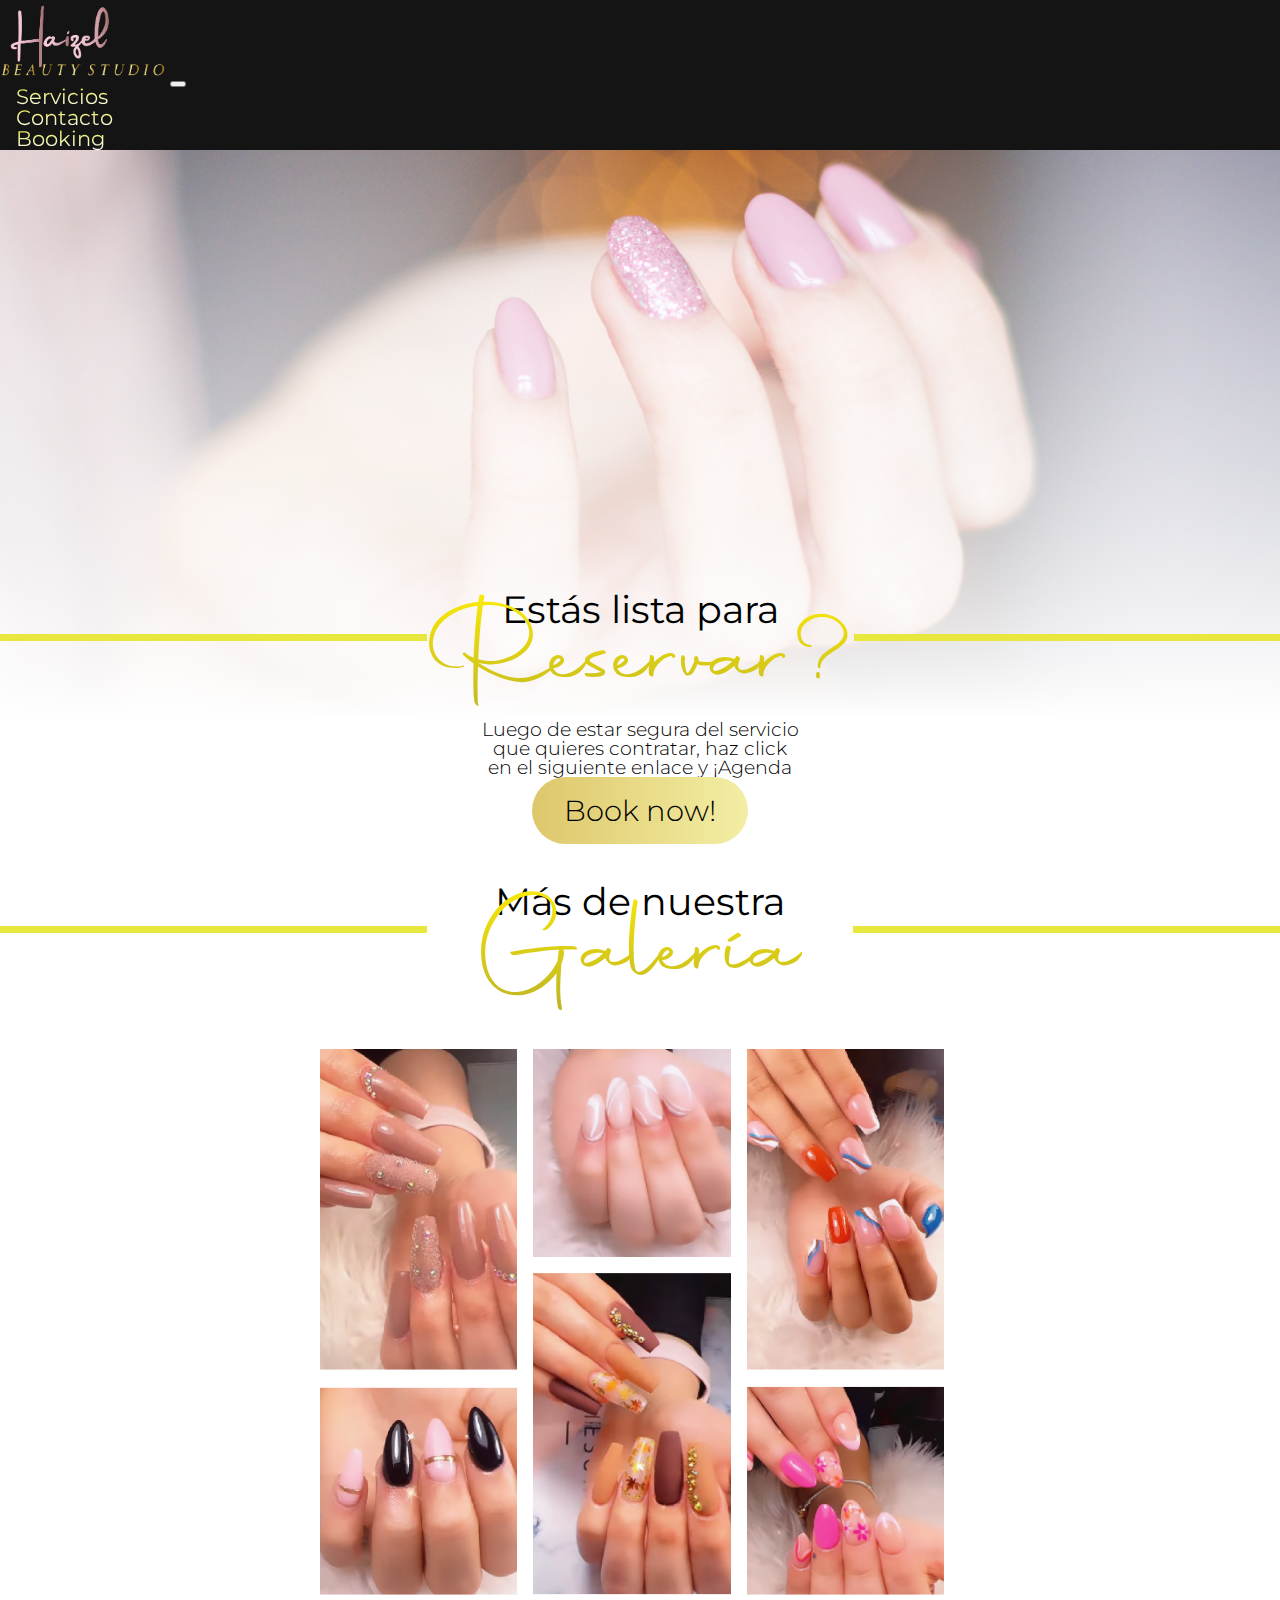
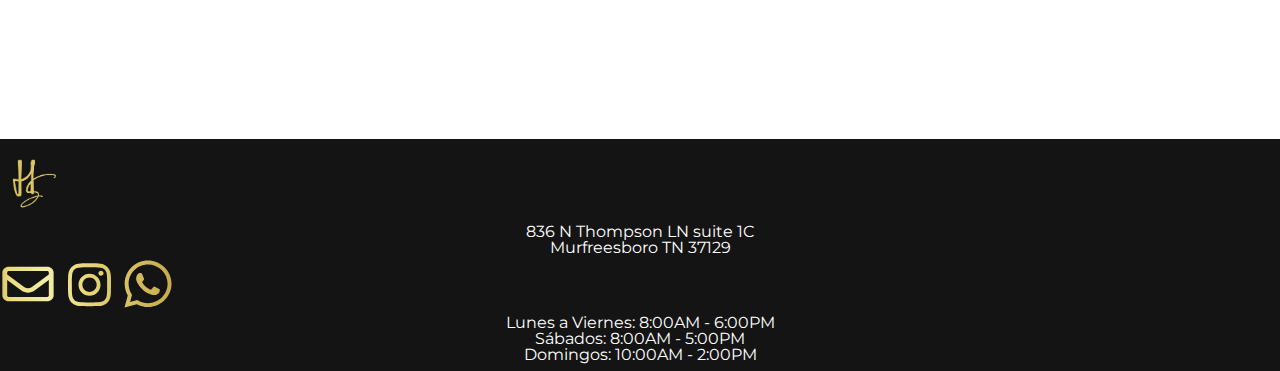
==== booking.html @ df6c093b "added booking page" ====
<!DOCTYPE html>
<html lang="en">

<head>
  <meta charset="UTF-8">
  <meta http-equiv="X-UA-Compatible" content="IE=edge">
  <meta name="viewport" content="width=device-width, initial-scale=1.0">
  <link rel="stylesheet" href="/styles/reset.css">

  <link href="https://cdn.jsdelivr.net/npm/bootstrap@5.3.0-alpha1/dist/css/bootstrap.min.css" rel="stylesheet" integrity="sha384-GLhlTQ8iRABdZLl6O3oVMWSktQOp6b7In1Zl3/Jr59b6EGGoI1aFkw7cmDA6j6gD" crossorigin="anonymous">
  <script src="https://cdn.jsdelivr.net/npm/bootstrap@5.3.0-alpha1/dist/js/bootstrap.bundle.min.js" integrity="sha384-w76AqPfDkMBDXo30jS1Sgez6pr3x5MlQ1ZAGC+nuZB+EYdgRZgiwxhTBTkF7CXvN" crossorigin="anonymous"></script>
  <link rel="preconnect" href="https://fonts.googleapis.com">
  <link rel="preconnect" href="https://fonts.gstatic.com" crossorigin>
  <link href="https://fonts.googleapis.com/css2?family=Montserrat:wght@100;200;300;400;800&display=swap" rel="stylesheet">
  <title>Haizel</title>
  <link rel="shortcut icon" href="favicon.ico" type="image/x-icon">
  <link rel="stylesheet" href="/styles/styles.css">
</head>

<body>
  <header class="position-relative header-services">
    <nav class="navbar navbar-expand-lg bg-body-tertiary">
      <div class="container">
        <a class="navbar-brand" href="/index.html">
          <img src="/assets/img/logosinicono.png" alt="">
        </a>
        <button class="navbar-toggler" type="button" data-bs-toggle="collapse" data-bs-target="#navbarNav" aria-controls="navbarNav" aria-expanded="false" aria-label="Toggle navigation">
          <span class="navbar-toggler-icon"></span>
        </button>
        <div class="collapse navbar-collapse" id="navbarNav">
          <ul class="navbar-nav ms-auto">

            <li class="nav-item">
              <a class="nav-link" href="/services.html">Servicios</a>
            </li>
            <li class="nav-item">
              <a class="nav-link" href="/contact.html">Contacto</a>
            </li>
            <li class="nav-item">
              <a class="nav-link" href="/booking.html">Booking</a>
            </li>
          </ul>
        </div>
      </div>
    </nav>

    <div class="position-relative divider-container">
      <div class="title-divider">
        <div></div>
        <p class="header-text-services">Estás lista para <br> <span>Reservar?</span></p>
        <div></div>
      </div>
    </div>
  </header>
  <section class="section-services position-relative">
    <div class="booking-container d-flex flex-column justify-content-center align-items-center">
      <p>Luego de estar segura del servicio que
        quieres contratar, haz click en el siguiente
        enlace y ¡Agenda tu cita!</p>
      <a class="btn-booking" href="#">Book now!</a>
    </div>
  </section>

  <div class="position-relative">
    <div class="title-divider">
      <div></div>
      <p class="header-text-services">Más de nuestra <br> <span>Galería</span></p>
      <div></div>
    </div>
  </div>
  <section class="position-relative">


    <div class="gallery-container">
      <div class="one">
        <img src="/assets/img/home/galeria1.png" alt="">
      </div>

      <div class="two">
        <img src="/assets/img/home/galeria2.png" alt="">
      </div>

      <div class="three">
        <img src="/assets/img/home/galeria3.png" alt="">
      </div>

      <div class="four">
        <img src="/assets/img/home/galeria4.png" alt="">
      </div>

      <div class="five">
        <img src="/assets/img/home/galeria5.png" alt="">
      </div>

      <div class="six">
        <img src="/assets/img/home/galeria6.png" alt="">
      </div>
    </div>
  </section>

  <footer class="d-flex flex-row align-items-center justify-content-around">
    <img src="/assets/img/icono.png" alt="logo haizel">
    <p>836 N Thompson LN suite 1C <br>
      Murfreesboro TN 37129</p>
    <div class="d-flex flex-row justify-content-between align-items-center socials">
      <img src="/assets/img/email.svg" alt="Contacto E-mail">
      <img src="/assets/img/instagram.svg" alt="Contacto instagram">
      <img src="/assets/img/whatsapp.svg" alt="Contacto Whatsapp">
    </div>

    <p>
      Lunes a Viernes: 8:00AM - 6:00PM <br>
      Sábados: 8:00AM - 5:00PM <br>
      Domingos: 10:00AM - 2:00PM
    </p>
  </footer>
</body>

</html>
---- styles/styles.css ----
@font-face {
  font-family: "Autography";
  src: url("/assets/fonts/Autography.otf");
}

body {
  font-family: "Montserrat", sans-serif;
}

p {
  margin: 0;
}

a {
  text-decoration: none;
}

:root {
  --primary: #141414;
  --secondary: #e8e73d;
  --secondaryLight: #eedd80;
  --secondaryPastel: #f7f4bf;
  --tertiary: #daa8b3;
  --disabled: rgb(187, 187, 187);
}

.container-small {
  width: 70%;
  margin: 0 auto;
}

/* apply a natural box layout model to all elements, but allowing components to change */
html {
  box-sizing: border-box;
}
*,
*:before,
*:after {
  box-sizing: inherit;
}

section {
  margin-bottom: 9rem;
}

.separator {
  width: 100%;
  height: 7px;
  background-color: var(--secondary);
  background: rgb(255, 255, 255);
  background: radial-gradient(
    circle,
    rgba(255, 255, 255, 1) 0%,
    rgba(232, 231, 61, 1) 100%
  );
}

.separator img {
  position: absolute;
  left: 50%;
  top: 50%;
  transform: translate(-50%, -50%);
  width: 8rem;
  background-color: #fff;
}

/* HEADER */

nav.navbar {
  background-color: var(--primary) !important;
}

.nav-link {
  font-size: 1.3em;
  background: -webkit-linear-gradient(var(--secondary), #ffffff);
  -webkit-background-clip: text;
  background-clip: text;
  -webkit-text-fill-color: transparent;
  margin: 0 1rem;
}

.navbar-brand img {
  width: 13%;
}
header {
  height: 100vh;

  background-position: center;
  background-repeat: no-repeat;
  background-size: cover;
}

.header-index {
  background: linear-gradient(rgba(0, 0, 255, 0), rgb(255, 255, 255)),
    url("/assets/img/fotoinicio.jpg");
  background-position: center;
  background-size: cover;
}

.header-text {
  position: absolute;
  left: 50%;
  bottom: 10%;
  transform: translateX(-50%);
  font-family: "Montserrat", sans-serif;
  text-align: center;
  font-size: 2.4em;
  line-height: 55px;
}

.header-text span {
  font-family: "Autography";
  font-size: 2.8em;
  background: -webkit-linear-gradient(rgb(255, 238, 6), rgb(176, 167, 43));
  -webkit-background-clip: text;
  background-clip: text;
  -webkit-text-fill-color: transparent;
}

.logo-background {
  position: absolute;
  top: -90%;
  left: -5%;
  width: 35%;
}
.categories-container {
  width: 70%;
  margin: 5rem auto 0 auto;
}

.categories-container div {
  width: 100%;
}

.category {
  box-shadow: 4px 5px 6px rgb(230, 230, 230);
  margin: 0 1rem;
  text-align: center;
  cursor: pointer;
  transition: scale 0.3s ease-in-out;
  z-index: 2;
}

.category:hover {
  scale: 1.1;
}

.category img {
  width: 100%;
}

.category h3 {
  font-family: "Autography";
  font-size: 3em;
  margin-top: 1rem;
  margin-bottom: -1rem;
}

.category p {
  font-size: 0.8em;
}

.section-title {
  text-align: center;
  margin-top: 5rem;
  font-weight: 100;
  line-height: 45px;
  font-size: 3em;
}

.section-title span {
  font-weight: 300;
  font-family: "Autography";
  font-size: 2em;
  background: -webkit-linear-gradient(rgb(255, 238, 6), rgb(176, 167, 43));
  -webkit-background-clip: text;
  background-clip: text;
  -webkit-text-fill-color: transparent;
}

.gallery-container {
  /* grid-template-columns: repeat(3, 1fr);
  grid-auto-rows: minmax(150px auto);
  
  display: grid; */
  max-width: 50%;
  margin: 4rem auto 0 auto;
  display: grid;
  grid-template-columns: repeat(3, 1fr) 0;
  grid-template-rows: repeat(5, 1fr);
  grid-column-gap: 1rem;
  grid-row-gap: 1rem;
}

.one {
  width: 100%;
  grid-area: 1 / 1 / 4 / 2;
}
.two {
  width: 100%;
  grid-area: 1 / 2 / 3 / 3;
}
.three {
  width: 100%;
  grid-area: 1 / 3 / 4 / 4;
}
.four {
  width: 100%;
  grid-area: 4 / 1 / 6 / 2;
}
.five {
  width: 100%;
  grid-area: 3 / 2 / 6 / 3;
}
.six {
  width: 100%;
  grid-area: 4 / 3 / 6 / 4;
}

.gallery-container div {
  width: 100%;
}

.gallery-container img {
  width: 100%;
  height: 100%;
  object-fit: cover;
}

footer {
  background-color: var(--primary);
  padding: 0.5rem 0;
}

footer img {
  width: 5%;
}

footer p {
  color: #fff;
  margin: 0;
  text-align: center;
}
.socials img {
  width: 3.5rem;
  height: 3.5rem;
}

/* SERVICES PAGE */
.header-text-services {
  bottom: 20%;
}

.header-services {
  background: linear-gradient(rgba(0, 0, 255, 0), rgb(255, 255, 255)),
    url("/assets/img/fotoservicios.jpg");
  background-position: 0% 35%;
  background-repeat: no-repeat;
  background-size: cover;
  height: 80vh;
}
.section-services {
  margin-bottom: 3rem;
}
.section-title-container {
  background: var(--secondaryLight);
  height: 6rem;
  width: 22%;
  padding: 0.5rem 0;
  border-top-right-radius: 100px;
  border-bottom-right-radius: 100px;
  padding-left: 2rem;
}

.section-title-container img {
  height: 100%;
}

.section-title-container h2 {
  margin: 0;
  font-weight: 200;
  font-size: 2.2em;
}

.services-list {
  margin-top: 2rem;
  margin-bottom: 4rem;
}

.services-list:last-of-type {
  margin-bottom: 0;
}

.services-list li {
  border-bottom: 1px solid var(--secondary);
  padding: 0.7rem 2rem;
}

.services-list li:last-of-type {
  border-bottom: none;
}

.services-list p {
  margin: 0;
}

.service-name {
  font-size: 1.3em;
}

.service-price {
  font-size: 1.5em;
  font-weight: 200;
}

.service-duration {
  color: var(--disabled);
}

.longer {
  width: 25%;
}

.logo-services {
  top: auto;
  left: auto;
  right: -12%;
  bottom: 55%;
  transform: translateY(50%);
}

/* CONTACT PAGE */

.header-contact {
  height: 30vh;
}

.separator-contact-header {
  position: absolute;
  top: 50%;
  width: 100%;
  height: 7px;
  background-color: var(--secondary);
  background: rgb(255, 255, 255);
  background: radial-gradient(
    circle,
    rgba(255, 255, 255, 1) 0%,
    rgba(232, 231, 61, 1) 100%
  );
}

.separator-title-container {
  background: #fff;
  width: fit-content;
  position: absolute;
  left: 50%;
  top: 50%;
  transform: translate(-50%, -50%);
  z-index: 2;
  padding: 0 1rem;
}
.separator-title {
  font-family: "Autography";
  font-size: 6em;
  background: -webkit-linear-gradient(rgb(255, 238, 6), rgb(176, 167, 43));
  -webkit-background-clip: text;
  background-clip: text;
  -webkit-text-fill-color: transparent;
  margin-bottom: 0;
}

.contact-grid {
  max-width: 40%;
  margin: 0 auto 6rem auto;
  display: grid;
  grid-template-columns: repeat(2, 1fr);
  grid-template-rows: repeat(11, 1fr);
  grid-column-gap: 1rem;
  grid-row-gap: 1rem;
}

.contact-grid a {
  background: var(--secondaryPastel);
  border-radius: 30px;
  width: 100%;
  display: flex;
  justify-content: center;
  align-items: center;
  flex-direction: column;
  text-align: center;
  padding: 1.5rem 0;
  color: var(--primary);
  cursor: pointer;
}

.contact-grid a:last-of-type {
  cursor: auto;
}

.contact-one {
  grid-area: 1 / 1 / 5 / 2;
}

.contact-two {
  grid-area: 1 / 2 / 4 / 3;
}

.contact-three {
  grid-area: 5 / 1 / 8 / 2;
}

.contact-four {
  grid-area: 4 / 2 / 8 / 3;
}

.contact-five {
  grid-area: 8 / 1 / 12 / 3;
}

.contact-title {
  font-weight: bold;
  font-size: 1.4em;
}

.contact-info {
  font-weight: 300;
  font-size: 1.2em;
}
.contact-icon {
  width: 9%;
}

/* BOOKING PAGE */

.title-divider {
  display: flex;
  flex-direction: row;
  align-items: center;
}

.divider-container {
  top: 60%;
  position: relative;
  width: 100%;
  margin-bottom: 3rem;
}

.title-divider div {
  height: 7px;
  width: 100%;
  background-color: #e8e73d;
}

.title-divider p {
  width: 100%;
  font-family: "Montserrat", sans-serif;
  text-align: center;
  font-size: 2.4em;
  line-height: 55px;
}

.title-divider p span {
  font-family: "Autography";
  font-size: 3em;
  background: -webkit-linear-gradient(rgb(255, 238, 6), rgb(176, 167, 43));
  -webkit-background-clip: text;
  background-clip: text;
  -webkit-text-fill-color: transparent;
}

.booking-container {
  max-width: 25%;
  margin: 0 auto;
  text-align: center;
  font-size: 1.2em;
  font-weight: 300;
}

.btn-booking {
  background: rgb(221, 199, 107);
  background: linear-gradient(
    90deg,
    rgba(221, 199, 107, 1) 0%,
    rgba(243, 238, 164, 1) 100%
  );
  font-size: 1.5em;
  font-weight: 300;
  color: #000;
  padding: 1rem 2rem;
  border-radius: 100px;
  margin-top: 2rem;
}
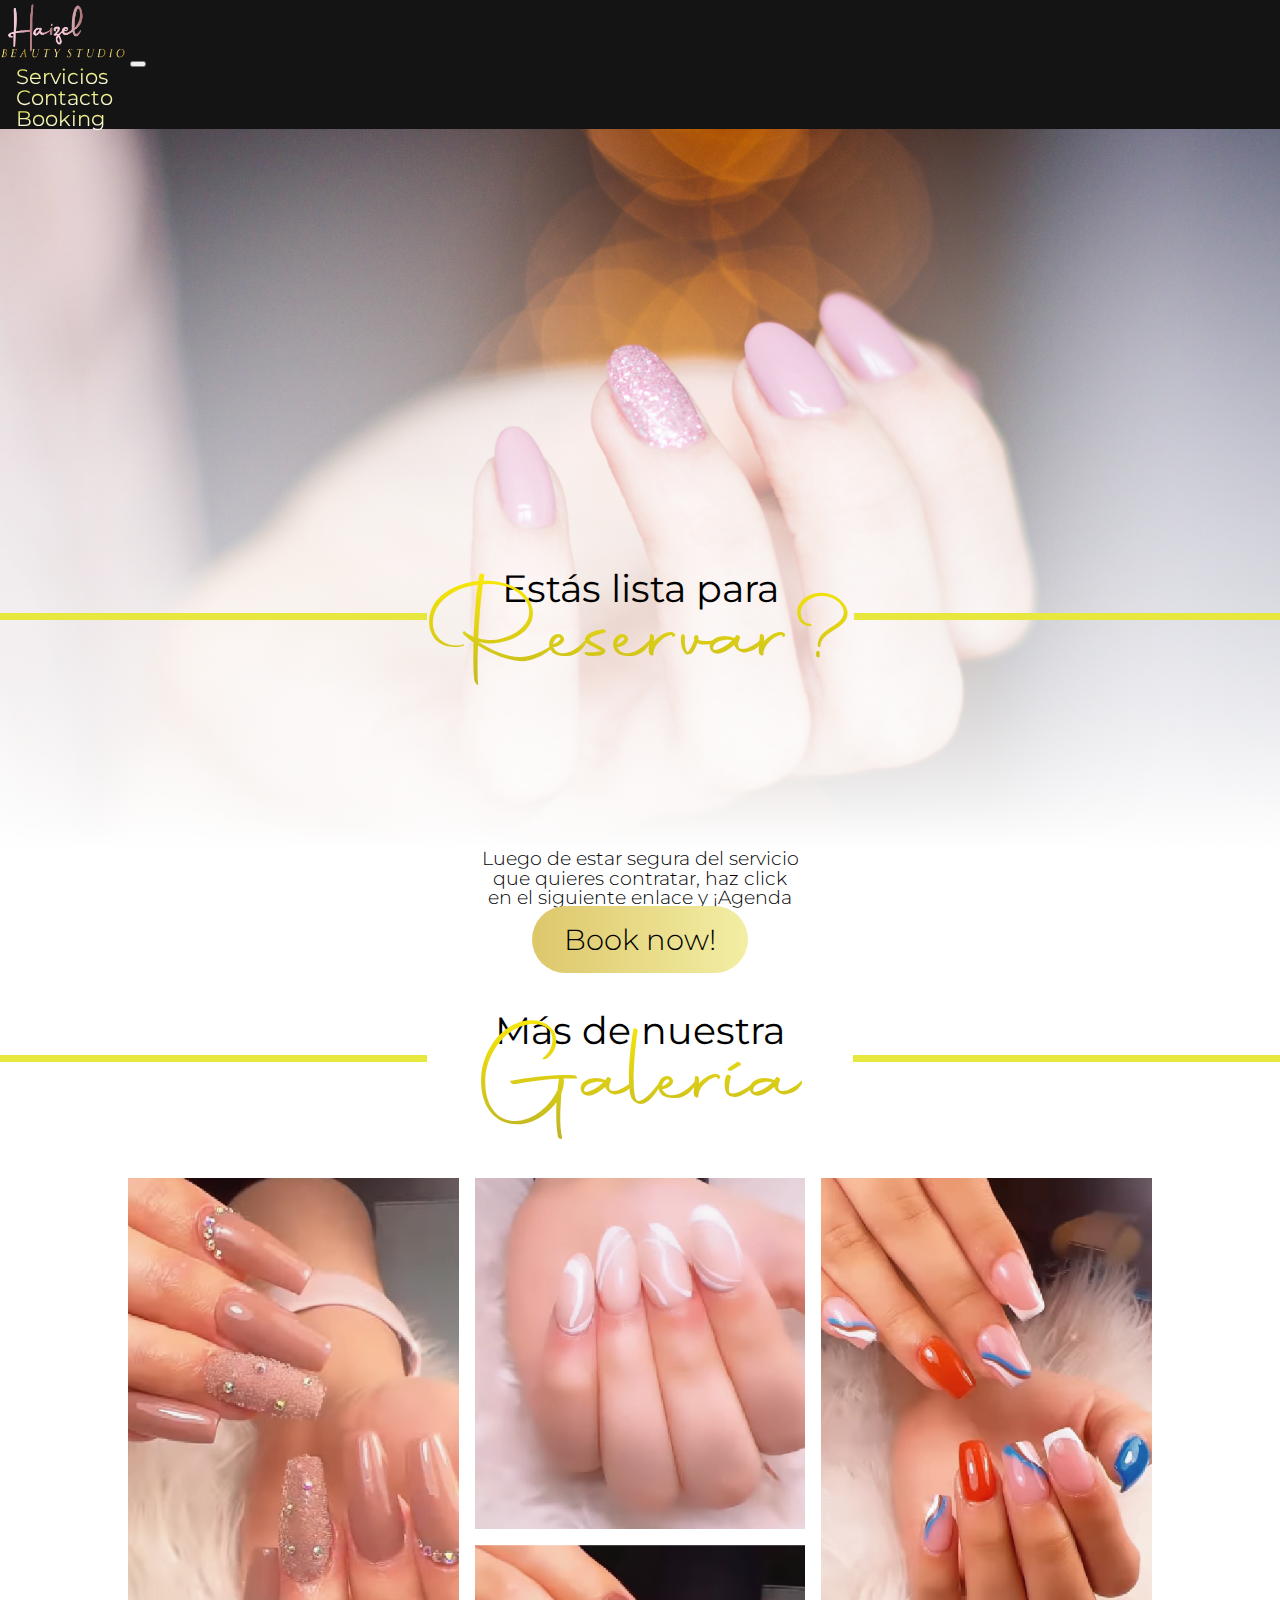
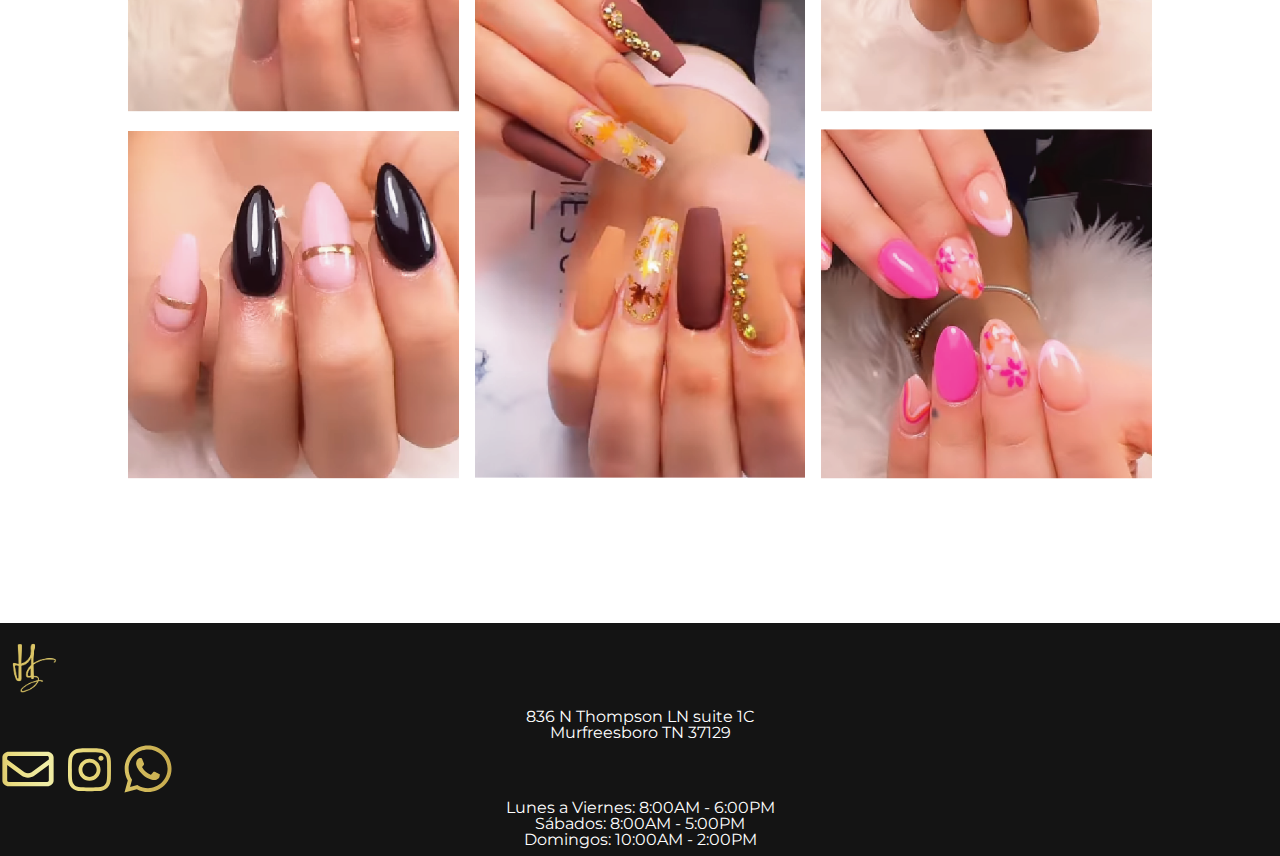
==== commit 8687ea46: "finished" ====
--- a/booking.html
+++ b/booking.html
@@ -18,31 +18,32 @@
 </head>
 
 <body>
+  <nav class="navbar navbar-expand-lg bg-body-tertiary navbar-dark bg-dark">
+    <div class="container-fluid  ps-md-5 pe-md-5">
+      <a class="navbar-brand" href="/index.html">
+        <img src="/assets/img/logosinicono.png" alt="">
+      </a>
+      <button class="navbar-toggler" type="button" data-bs-toggle="collapse" data-bs-target="#navbarNav" aria-controls="navbarNav" aria-expanded="false" aria-label="Toggle navigation">
+        <span class="navbar-toggler-icon"></span>
+      </button>
+      <div class="collapse navbar-collapse" id="navbarNav">
+        <ul class="navbar-nav ms-auto">
+
+          <li class="nav-item">
+            <a class="nav-link" href="/services.html">Servicios</a>
+          </li>
+          <li class="nav-item">
+            <a class="nav-link" href="/contact.html">Contacto</a>
+          </li>
+          <li class="nav-item">
+            <a class="nav-link" href="/booking.html">Booking</a>
+          </li>
+        </ul>
+      </div>
+    </div>
+  </nav>
   <header class="position-relative header-services">
-    <nav class="navbar navbar-expand-lg bg-body-tertiary">
-      <div class="container">
-        <a class="navbar-brand" href="/index.html">
-          <img src="/assets/img/logosinicono.png" alt="">
-        </a>
-        <button class="navbar-toggler" type="button" data-bs-toggle="collapse" data-bs-target="#navbarNav" aria-controls="navbarNav" aria-expanded="false" aria-label="Toggle navigation">
-          <span class="navbar-toggler-icon"></span>
-        </button>
-        <div class="collapse navbar-collapse" id="navbarNav">
-          <ul class="navbar-nav ms-auto">
 
-            <li class="nav-item">
-              <a class="nav-link" href="/services.html">Servicios</a>
-            </li>
-            <li class="nav-item">
-              <a class="nav-link" href="/contact.html">Contacto</a>
-            </li>
-            <li class="nav-item">
-              <a class="nav-link" href="/booking.html">Booking</a>
-            </li>
-          </ul>
-        </div>
-      </div>
-    </nav>
 
     <div class="position-relative divider-container">
       <div class="title-divider">
@@ -52,12 +53,13 @@
       </div>
     </div>
   </header>
+
   <section class="section-services position-relative">
     <div class="booking-container d-flex flex-column justify-content-center align-items-center">
       <p>Luego de estar segura del servicio que
         quieres contratar, haz click en el siguiente
         enlace y ¡Agenda tu cita!</p>
-      <a class="btn-booking" href="#">Book now!</a>
+      <a class="btn-booking" target="_blank" href="https://booksy.com/en-us/526987_haizelnailstudio_nail-salon_36059_murfreesboro#ba_s=sh_1">Book now!</a>
     </div>
   </section>
 
@@ -98,17 +100,17 @@
     </div>
   </section>
 
-  <footer class="d-flex flex-row align-items-center justify-content-around">
+  <footer class="d-flex flex-lg-row flex-column align-items-center justify-content-around">
     <img src="/assets/img/icono.png" alt="logo haizel">
-    <p>836 N Thompson LN suite 1C <br>
+    <p class="pt-2 pb-2 pt-lg-0 pb-lg-0">836 N Thompson LN suite 1C <br>
       Murfreesboro TN 37129</p>
     <div class="d-flex flex-row justify-content-between align-items-center socials">
-      <img src="/assets/img/email.svg" alt="Contacto E-mail">
-      <img src="/assets/img/instagram.svg" alt="Contacto instagram">
-      <img src="/assets/img/whatsapp.svg" alt="Contacto Whatsapp">
+      <a href="mailto:haizelstudio@gmail.com" class="footer-icon" target="_blank"><img class="footer-icon" src="/assets/img/email.svg" alt="Contacto E-mail"></a>
+      <a href="https://www.instagram.com/haizelstudios/" class="footer-icon" target="_blank"><img class="footer-icon" src="/assets/img/instagram.svg" alt="Contacto instagram"></a>
+      <a href="https://wa.me/17862125361" class="footer-icon" target="_blank"><img class="footer-icon" src="/assets/img/whatsapp.svg" alt="Contacto Whatsapp"></a>
     </div>
 
-    <p>
+    <p class="d-none d-lg-block">
       Lunes a Viernes: 8:00AM - 6:00PM <br>
       Sábados: 8:00AM - 5:00PM <br>
       Domingos: 10:00AM - 2:00PM
--- a/styles/styles.css
+++ b/styles/styles.css
@@ -1,6 +1,10 @@
 @font-face {
   font-family: "Autography";
   src: url("/assets/fonts/Autography.otf");
+}
+
+html {
+  overflow-x: hidden;
 }
 
 body {
@@ -20,6 +24,7 @@
   --secondary: #e8e73d;
   --secondaryLight: #eedd80;
   --secondaryPastel: #f7f4bf;
+  --secondaryPastelHover: #f0edaa;
   --tertiary: #daa8b3;
   --disabled: rgb(187, 187, 187);
 }
@@ -80,7 +85,7 @@
 }
 
 .navbar-brand img {
-  width: 13%;
+  height: 4rem;
 }
 header {
   height: 100vh;
@@ -128,17 +133,17 @@
   margin: 5rem auto 0 auto;
 }
 
-.categories-container div {
-  width: 100%;
-}
-
 .category {
+  width: 100%;
   box-shadow: 4px 5px 6px rgb(230, 230, 230);
   margin: 0 1rem;
   text-align: center;
   cursor: pointer;
   transition: scale 0.3s ease-in-out;
   z-index: 2;
+  color: #000;
+
+  padding-bottom: 1rem;
 }
 
 .category:hover {
@@ -186,7 +191,7 @@
   max-width: 50%;
   margin: 4rem auto 0 auto;
   display: grid;
-  grid-template-columns: repeat(3, 1fr) 0;
+  grid-template-columns: repeat(3, 1fr);
   grid-template-rows: repeat(5, 1fr);
   grid-column-gap: 1rem;
   grid-row-gap: 1rem;
@@ -336,7 +341,8 @@
 }
 
 .separator-contact-header {
-  position: absolute;
+  position: relative;
+  z-index: -1;
   top: 50%;
   width: 100%;
   height: 7px;
@@ -371,7 +377,7 @@
 
 .contact-grid {
   max-width: 40%;
-  margin: 0 auto 6rem auto;
+  margin: 4rem auto 6rem auto;
   display: grid;
   grid-template-columns: repeat(2, 1fr);
   grid-template-rows: repeat(11, 1fr);
@@ -391,6 +397,11 @@
   padding: 1.5rem 0;
   color: var(--primary);
   cursor: pointer;
+  transition: background 0.25s ease-in-out;
+}
+
+.contact-grid a:hover {
+  background: var(--secondaryPastelHover);
 }
 
 .contact-grid a:last-of-type {
@@ -490,3 +501,196 @@
   border-radius: 100px;
   margin-top: 2rem;
 }
+
+@media screen and (max-width: 1450px) {
+  .category {
+    margin-bottom: 2.5rem;
+  }
+  .gallery-container {
+    max-width: 80%;
+  }
+  .section-title-container {
+    width: 20rem;
+    height: 4.5rem;
+  }
+
+  .longer {
+    width: 23rem;
+  }
+  .services-list p {
+    margin-right: 1rem;
+  }
+
+  .contact-info {
+    font-size: 1em;
+  }
+
+  .contact-title {
+    font-size: 1.2em;
+  }
+}
+@media screen and (max-width: 1200px) {
+  .contact-grid {
+    max-width: 80%;
+  }
+}
+@media screen and (max-width: 780px) {
+  .header-text {
+    font-size: 1.3em;
+    bottom: 20%;
+  }
+  .header-text span {
+    font-size: 6rem;
+  }
+  .categories-container {
+    margin: 1rem auto 0 auto;
+    width: 75%;
+  }
+
+  .category {
+    width: 90%;
+    overflow: hidden;
+    margin-bottom: 3rem;
+  }
+
+  .category:last-of-type {
+    margin-bottom: 0;
+  }
+
+  .category img {
+    width: 100%;
+  }
+
+  .gallery-container {
+    margin: 4rem auto 0 auto;
+    max-width: 90%;
+    padding-right: 0;
+  }
+
+  footer img {
+    width: 20%;
+  }
+
+  .socials img {
+    width: 2.3rem;
+    height: 2.3rem;
+    margin: 0 0.5rem;
+  }
+
+  /* SERVICES PAGE */
+
+  .header-services {
+    background-position: center;
+  }
+
+  .services-list {
+    padding: 0;
+  }
+
+  .container-small {
+    width: 90%;
+  }
+
+  .service-name {
+    font-size: 0.95em;
+  }
+  .service-price {
+    font-size: 1.2em;
+  }
+
+  .service-duration {
+    text-align: right;
+  }
+
+  /* CONTACT PAGE */
+
+  .separator-title {
+    font-size: 4em;
+  }
+
+  .contact-grid {
+    max-width: 90%;
+  }
+
+  .contact-title {
+    font-size: 0.8em;
+  }
+  .contact-info {
+    font-size: 0.7em;
+  }
+
+  /* SERVICES PAGE */
+  .header-services {
+    height: 50vh;
+  }
+
+  .title-divider p {
+    font-size: 1.5em;
+    margin: 0 1rem;
+  }
+
+  .booking-container {
+    max-width: 80%;
+  }
+}
+
+@media screen and (max-width: 380px) {
+  .section-title-container {
+    width: 15rem;
+    height: 3.5rem;
+  }
+
+  .contact-title {
+    font-size: 0.7em;
+  }
+
+  .contact-info {
+    font-size: 0.6em;
+  }
+
+  .section-title-container h2 {
+    margin: 0;
+    font-weight: 200;
+    font-size: 1.4em;
+  }
+
+  .longer {
+    width: 17rem;
+  }
+}
+@media screen and (min-width: 768px) {
+  .categories-container {
+    flex-wrap: wrap;
+  }
+  .category {
+    width: 40%;
+  }
+}
+
+@media screen and (min-width: 1200px) {
+  .section-title-container {
+    width: 25%;
+    height: 4.5rem;
+  }
+
+  .longer {
+    width: 35%;
+  }
+}
+
+@media screen and (min-width: 1450px) {
+  .categories-container {
+    flex-wrap: nowrap;
+  }
+  .category {
+    width: 100%;
+  }
+  .section-title-container {
+    width: 20%;
+    height: 4.5rem;
+  }
+
+  .longer {
+    width: 25%;
+  }
+}
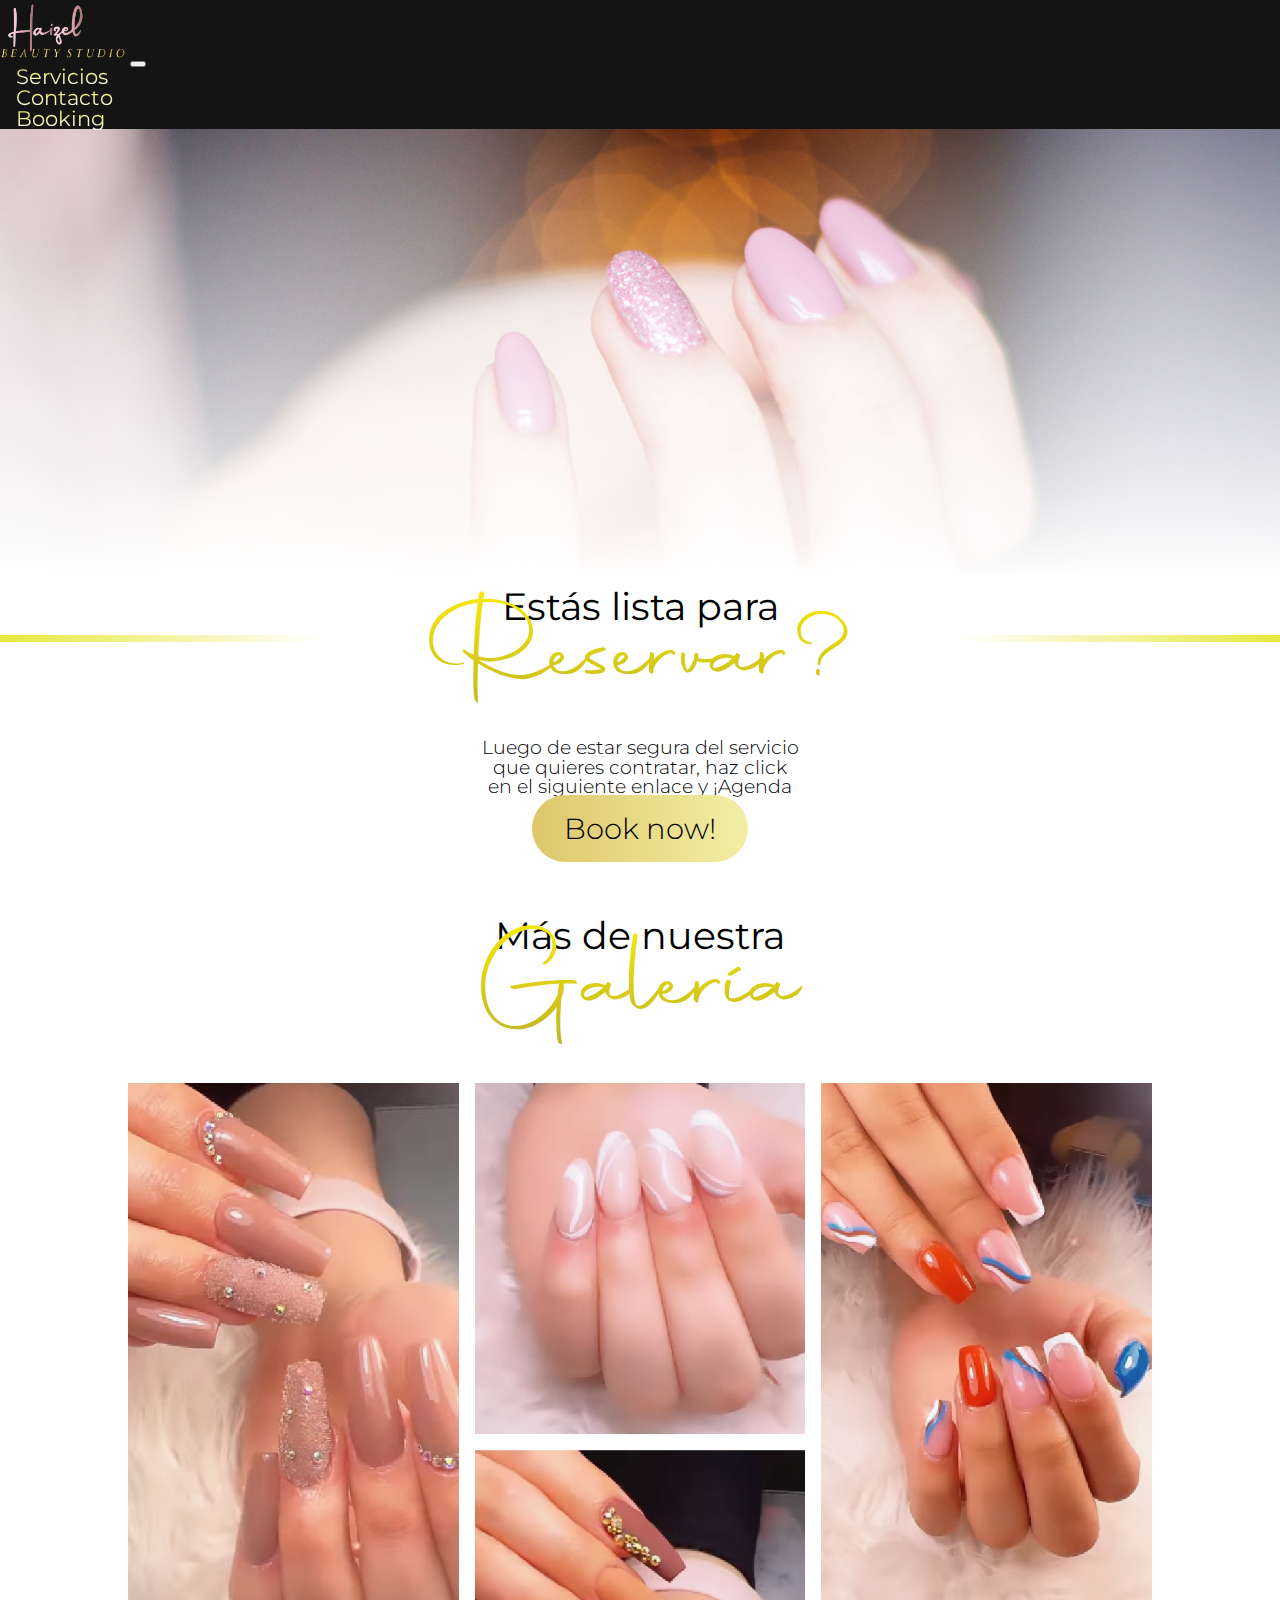
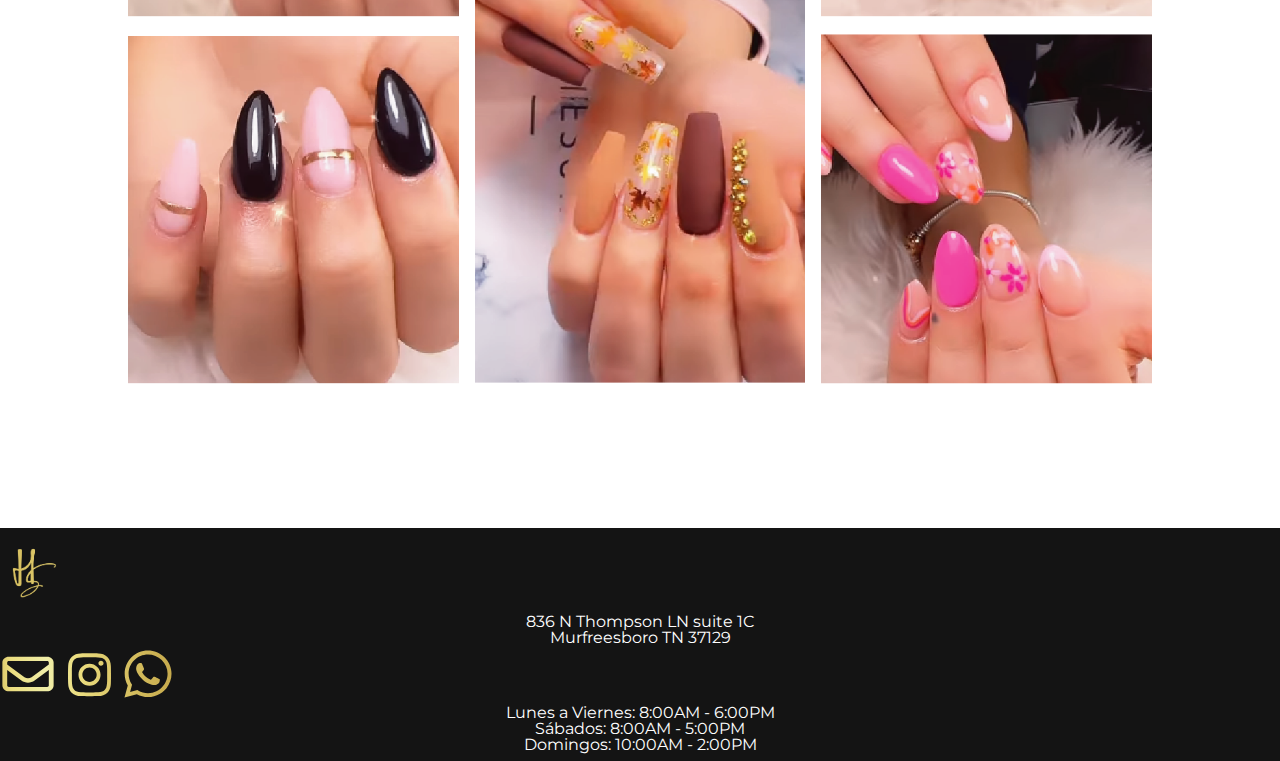
==== commit 46c114ae: "added responsive, changed services, added background images" ====
--- a/booking.html
+++ b/booking.html
@@ -45,15 +45,14 @@
   <header class="position-relative header-services">
 
 
-    <div class="position-relative divider-container">
-      <div class="title-divider">
-        <div></div>
-        <p class="header-text-services">Estás lista para <br> <span>Reservar?</span></p>
-        <div></div>
-      </div>
+
+  </header>
+  <div class="position-relative divider-container">
+    <div class="title-divider">
+      <div></div>
+      <p class="header-text-services">Estás lista para <br> <span>Reservar?</span></p>
     </div>
-  </header>
-
+  </div>
   <section class="section-services position-relative">
     <div class="booking-container d-flex flex-column justify-content-center align-items-center">
       <p>Luego de estar segura del servicio que
--- a/styles/styles.css
+++ b/styles/styles.css
@@ -26,7 +26,7 @@
   --secondaryPastel: #f7f4bf;
   --secondaryPastelHover: #f0edaa;
   --tertiary: #daa8b3;
-  --disabled: rgb(187, 187, 187);
+  --disabled: rgb(129, 129, 129);
 }
 
 .container-small {
@@ -109,7 +109,7 @@
   transform: translateX(-50%);
   font-family: "Montserrat", sans-serif;
   text-align: center;
-  font-size: 2.4em;
+  font-size: 3.4em;
   line-height: 55px;
 }
 
@@ -262,16 +262,17 @@
   background-position: 0% 35%;
   background-repeat: no-repeat;
   background-size: cover;
-  height: 80vh;
+  height: 50vh;
 }
 .section-services {
-  margin-bottom: 3rem;
+  margin: 3rem 0 4rem 0;
 }
 .section-title-container {
   background: var(--secondaryLight);
-  height: 6rem;
-  width: 22%;
-  padding: 0.5rem 0;
+  height: 4.5rem;
+  width: fit-content;
+
+  padding: 0.5rem 3rem 0.5rem 0;
   border-top-right-radius: 100px;
   border-bottom-right-radius: 100px;
   padding-left: 2rem;
@@ -299,6 +300,11 @@
 .services-list li {
   border-bottom: 1px solid var(--secondary);
   padding: 0.7rem 2rem;
+  transition: background-color 0.2s ease-in-out;
+}
+
+.services-list li:hover {
+  background-color: rgb(234, 234, 234);
 }
 
 .services-list li:last-of-type {
@@ -323,7 +329,8 @@
 }
 
 .longer {
-  width: 25%;
+  width: fit-content;
+  padding-right: 3rem;
 }
 
 .logo-services {
@@ -337,12 +344,16 @@
 /* CONTACT PAGE */
 
 .header-contact {
-  height: 30vh;
+  height: 60vh;
+  background: linear-gradient(rgba(0, 0, 255, 0), rgb(255, 255, 255)),
+    url("/assets/img/foto-contacto.jpg");
+  background-position: 100% 20%;
+  background-size: cover;
+  background-repeat: no-repeat;
 }
 
 .separator-contact-header {
   position: relative;
-  z-index: -1;
   top: 50%;
   width: 100%;
   height: 7px;
@@ -350,13 +361,12 @@
   background: rgb(255, 255, 255);
   background: radial-gradient(
     circle,
-    rgba(255, 255, 255, 1) 0%,
+    rgba(255, 255, 255, 1) 60%,
     rgba(232, 231, 61, 1) 100%
   );
 }
 
 .separator-title-container {
-  background: #fff;
   width: fit-content;
   position: absolute;
   left: 50%;
@@ -443,9 +453,17 @@
 
 /* BOOKING PAGE */
 
+.header-booking {
+  background: linear-gradient(rgba(0, 0, 255, 0), rgb(255, 255, 255)),
+    url("/assets/img/foto-booking.jpg");
+  background-position: center;
+  background-repeat: no-repeat;
+  background-size: cover;
+  height: 70vh;
+}
 .title-divider {
   display: flex;
-  flex-direction: row;
+  flex-direction: column;
   align-items: center;
 }
 
@@ -459,7 +477,16 @@
 .title-divider div {
   height: 7px;
   width: 100%;
-  background-color: #e8e73d;
+  background: rgb(255, 255, 255);
+  background: radial-gradient(
+    circle,
+    rgba(255, 255, 255, 1) 50%,
+    rgba(232, 231, 61, 1) 100%
+  );
+  position: absolute;
+  top: 50%;
+  left: 0;
+  z-index: -1;
 }
 
 .title-divider p {
@@ -509,14 +536,14 @@
   .gallery-container {
     max-width: 80%;
   }
-  .section-title-container {
+  /* .section-title-container {
     width: 20rem;
     height: 4.5rem;
-  }
-
-  .longer {
+  } */
+
+  /* .longer {
     width: 23rem;
-  }
+  } */
   .services-list p {
     margin-right: 1rem;
   }
@@ -599,7 +626,13 @@
   }
 
   .service-duration {
-    text-align: right;
+    text-align: left;
+    font-size: 0.8em;
+    padding-top: 0.7rem;
+  }
+
+  .section-title-container h2 {
+    font-size: 1.5em;
   }
 
   /* CONTACT PAGE */
@@ -651,11 +684,19 @@
   .section-title-container h2 {
     margin: 0;
     font-weight: 200;
-    font-size: 1.4em;
-  }
-
-  .longer {
+    font-size: 1.2em;
+  }
+
+  /* .longer {
     width: 17rem;
+  } */
+  .title-divider div {
+    background: rgb(255, 255, 255);
+    background: radial-gradient(
+      circle,
+      rgba(255, 255, 255, 1) 80%,
+      rgba(232, 231, 61, 1) 100%
+    );
   }
 }
 @media screen and (min-width: 768px) {
@@ -668,14 +709,14 @@
 }
 
 @media screen and (min-width: 1200px) {
-  .section-title-container {
+  /* .section-title-container {
     width: 25%;
     height: 4.5rem;
-  }
-
-  .longer {
+  } */
+
+  /* .longer {
     width: 35%;
-  }
+  } */
 }
 
 @media screen and (min-width: 1450px) {
@@ -685,12 +726,12 @@
   .category {
     width: 100%;
   }
-  .section-title-container {
+  /* .section-title-container {
     width: 20%;
     height: 4.5rem;
-  }
-
-  .longer {
+  } */
+
+  /* .longer {
     width: 25%;
-  }
-}
+  } */
+}
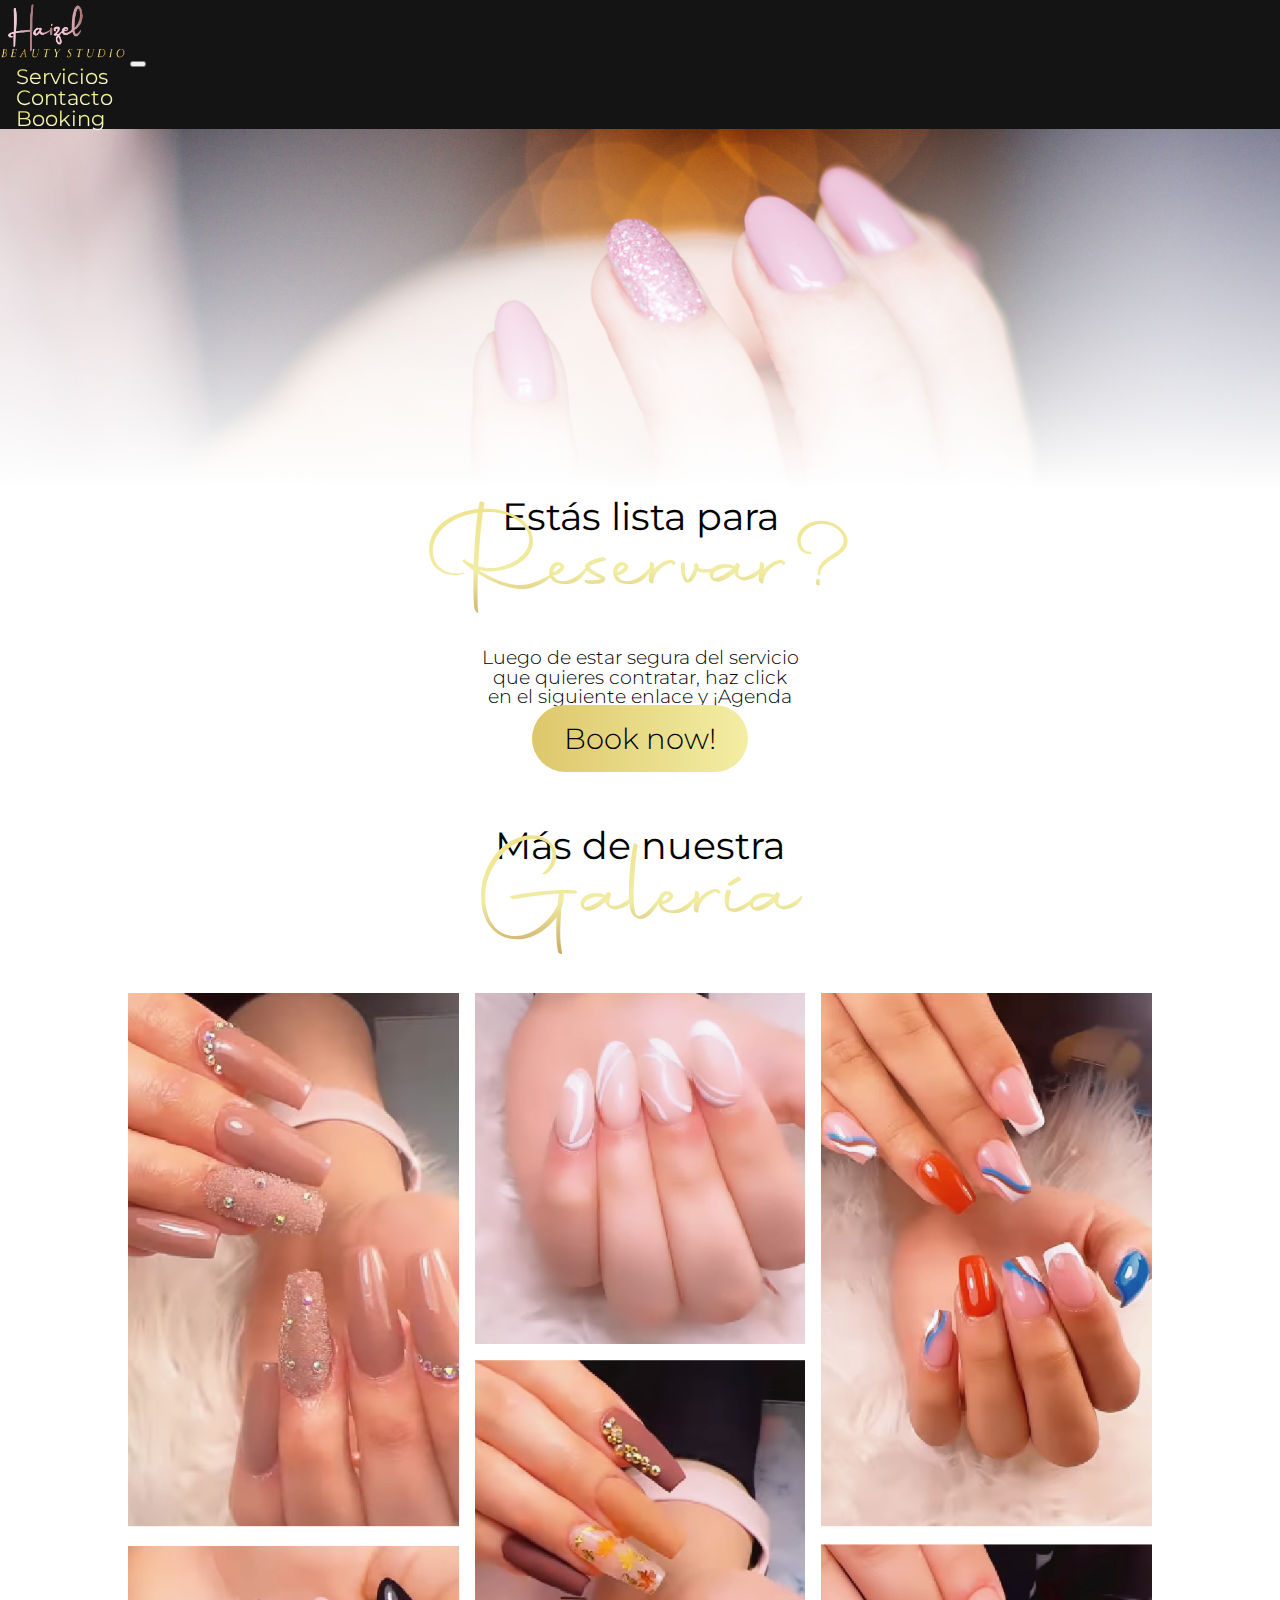
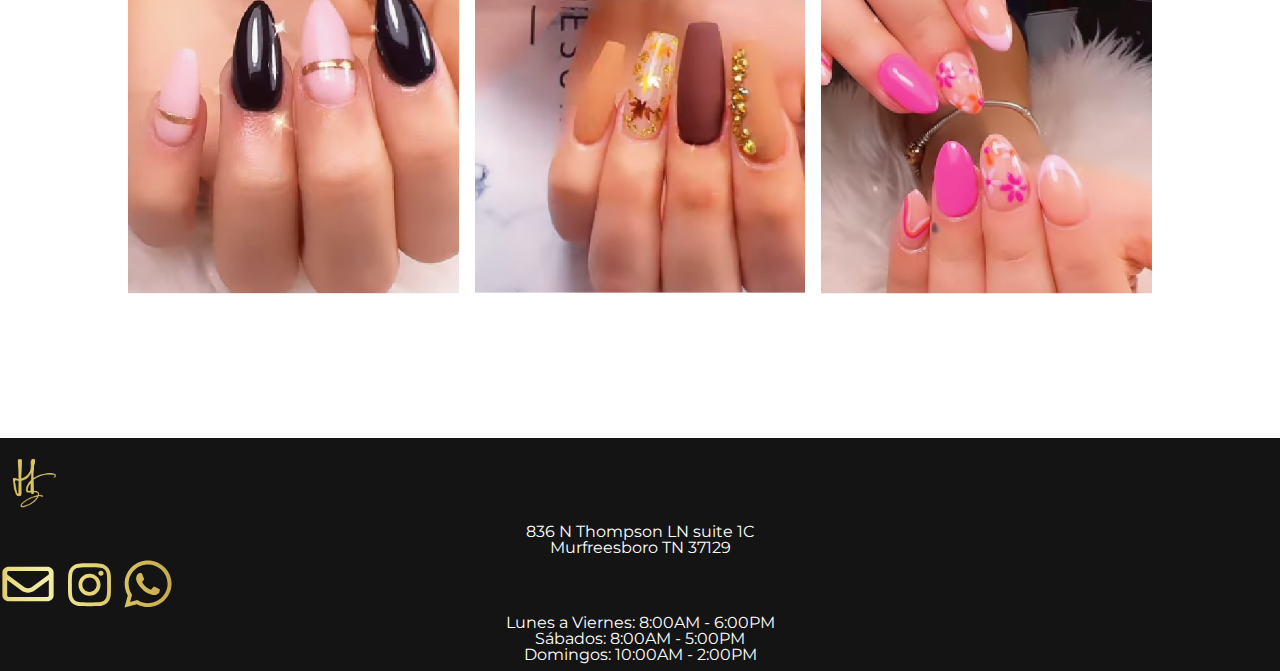
==== commit ee7474f0: "removed separator line booking" ====
--- a/booking.html
+++ b/booking.html
@@ -49,7 +49,6 @@
   </header>
   <div class="position-relative divider-container">
     <div class="title-divider">
-      <div></div>
       <p class="header-text-services">Estás lista para <br> <span>Reservar?</span></p>
     </div>
   </div>
--- a/styles/styles.css
+++ b/styles/styles.css
@@ -9,6 +9,7 @@
 
 body {
   font-family: "Montserrat", sans-serif;
+  overflow-x: hidden;
 }
 
 p {
@@ -88,7 +89,7 @@
   height: 4rem;
 }
 header {
-  height: 100vh;
+  height: 40vh;
 
   background-position: center;
   background-repeat: no-repeat;
@@ -100,13 +101,14 @@
     url("/assets/img/fotoinicio.jpg");
   background-position: center;
   background-size: cover;
+  height: 80vh;
 }
 
 .header-text {
-  position: absolute;
-  left: 50%;
-  bottom: 10%;
-  transform: translateX(-50%);
+  /* position: absolute; */
+  /* left: 50%; */
+  /* bottom: 0; */
+  /* transform: translateX(-50%); */
   font-family: "Montserrat", sans-serif;
   text-align: center;
   font-size: 3.4em;
@@ -116,10 +118,12 @@
 .header-text span {
   font-family: "Autography";
   font-size: 2.8em;
-  background: -webkit-linear-gradient(rgb(255, 238, 6), rgb(176, 167, 43));
+  background: #efe187;
+  background: linear-gradient(to bottom, #efe187 0%, #f1eca3 50%, #b2813a 100%);
   -webkit-background-clip: text;
-  background-clip: text;
   -webkit-text-fill-color: transparent;
+
+  color: #ceb524;
 }
 
 .logo-background {
@@ -130,7 +134,7 @@
 }
 .categories-container {
   width: 70%;
-  margin: 5rem auto 0 auto;
+  margin: 8rem auto 0 auto;
 }
 
 .category {
@@ -177,9 +181,9 @@
   font-weight: 300;
   font-family: "Autography";
   font-size: 2em;
-  background: -webkit-linear-gradient(rgb(255, 238, 6), rgb(176, 167, 43));
+  background: #efe187;
+  background: linear-gradient(to bottom, #efe187 0%, #f1eca3 50%, #b2813a 100%);
   -webkit-background-clip: text;
-  background-clip: text;
   -webkit-text-fill-color: transparent;
 }
 
@@ -262,7 +266,7 @@
   background-position: 0% 35%;
   background-repeat: no-repeat;
   background-size: cover;
-  height: 50vh;
+  height: 40vh;
 }
 .section-services {
   margin: 3rem 0 4rem 0;
@@ -344,10 +348,10 @@
 /* CONTACT PAGE */
 
 .header-contact {
-  height: 60vh;
+  height: 40vh;
   background: linear-gradient(rgba(0, 0, 255, 0), rgb(255, 255, 255)),
     url("/assets/img/foto-contacto.jpg");
-  background-position: 100% 20%;
+  background-position: top;
   background-size: cover;
   background-repeat: no-repeat;
 }
@@ -378,9 +382,9 @@
 .separator-title {
   font-family: "Autography";
   font-size: 6em;
-  background: -webkit-linear-gradient(rgb(255, 238, 6), rgb(176, 167, 43));
+  background: #efe187;
+  background: linear-gradient(to bottom, #efe187 0%, #f1eca3 50%, #b2813a 100%);
   -webkit-background-clip: text;
-  background-clip: text;
   -webkit-text-fill-color: transparent;
   margin-bottom: 0;
 }
@@ -500,9 +504,9 @@
 .title-divider p span {
   font-family: "Autography";
   font-size: 3em;
-  background: -webkit-linear-gradient(rgb(255, 238, 6), rgb(176, 167, 43));
+  background: #efe187;
+  background: linear-gradient(to bottom, #efe187 0%, #f1eca3 50%, #b2813a 100%);
   -webkit-background-clip: text;
-  background-clip: text;
   -webkit-text-fill-color: transparent;
 }
 
@@ -562,6 +566,9 @@
   }
 }
 @media screen and (max-width: 780px) {
+  .header-index {
+    height: 40vh;
+  }
   .header-text {
     font-size: 1.3em;
     bottom: 20%;
@@ -654,7 +661,7 @@
 
   /* SERVICES PAGE */
   .header-services {
-    height: 50vh;
+    height: 40vh;
   }
 
   .title-divider p {
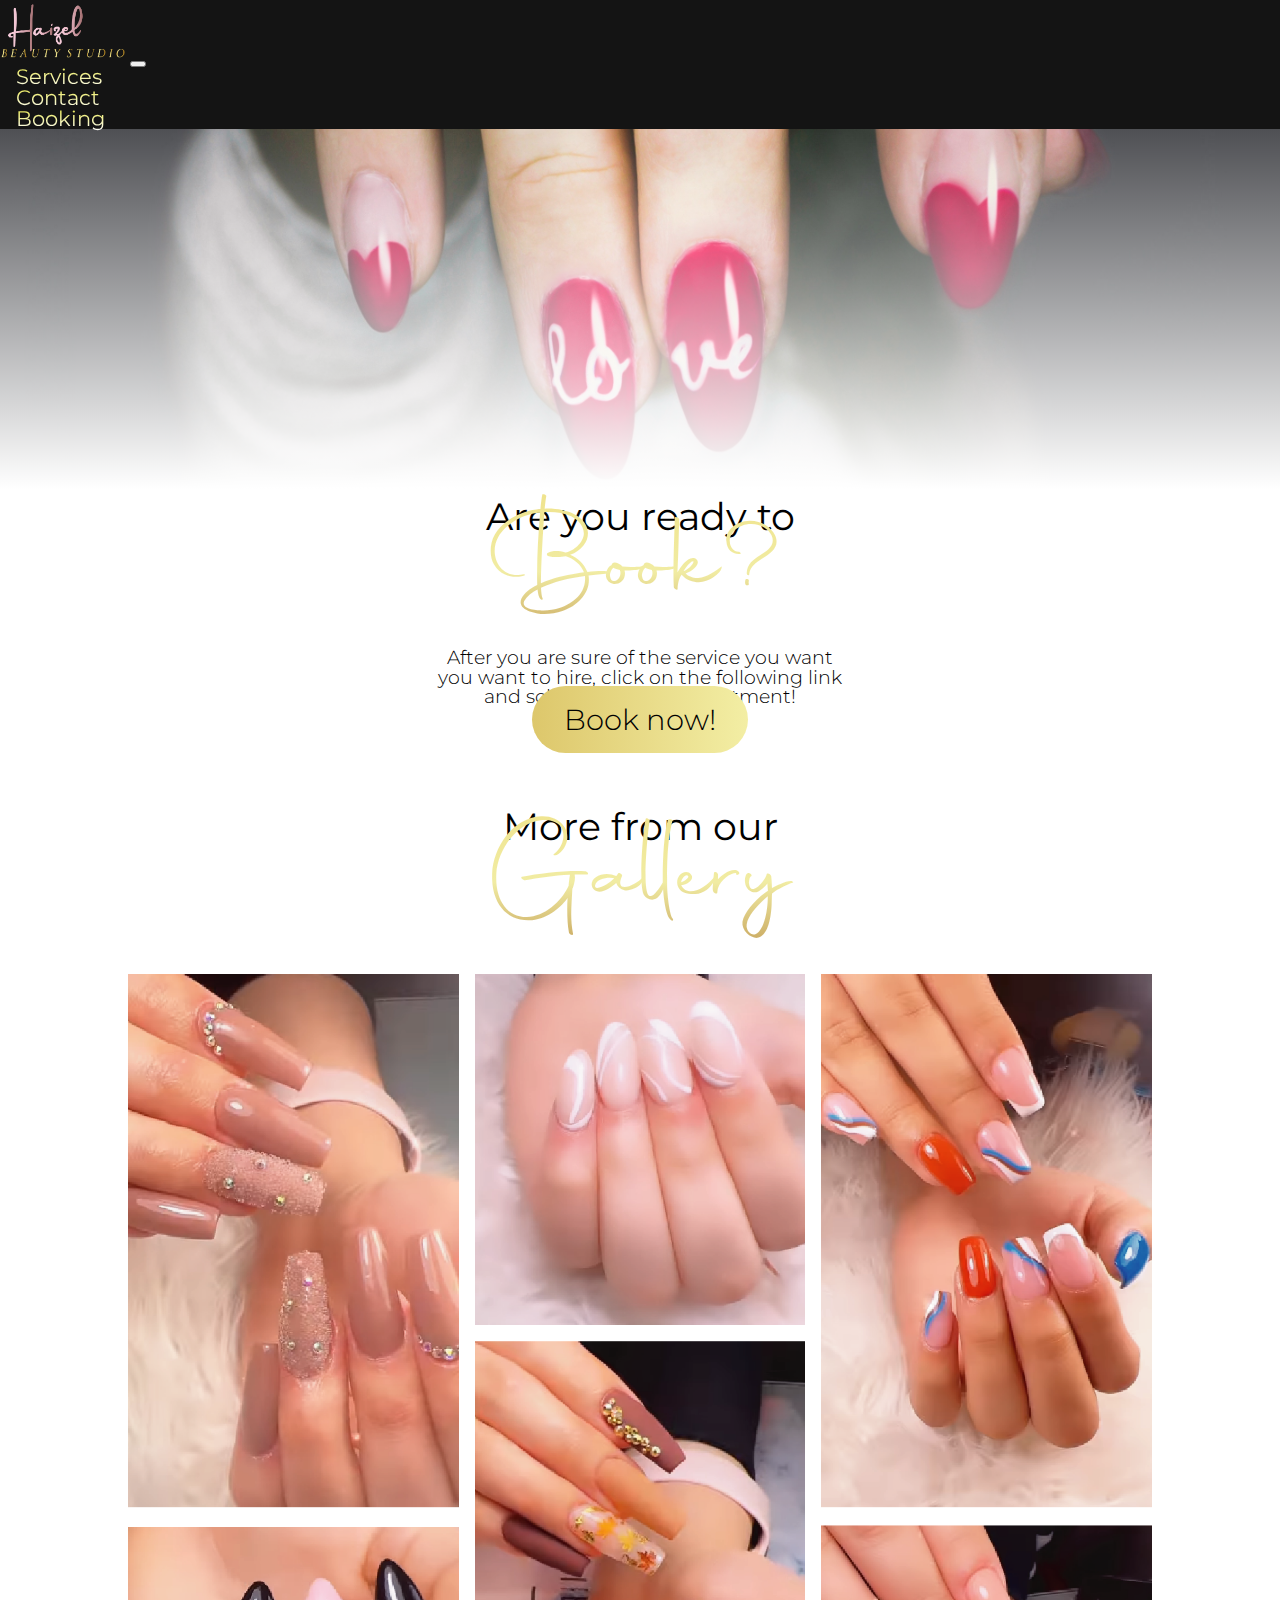
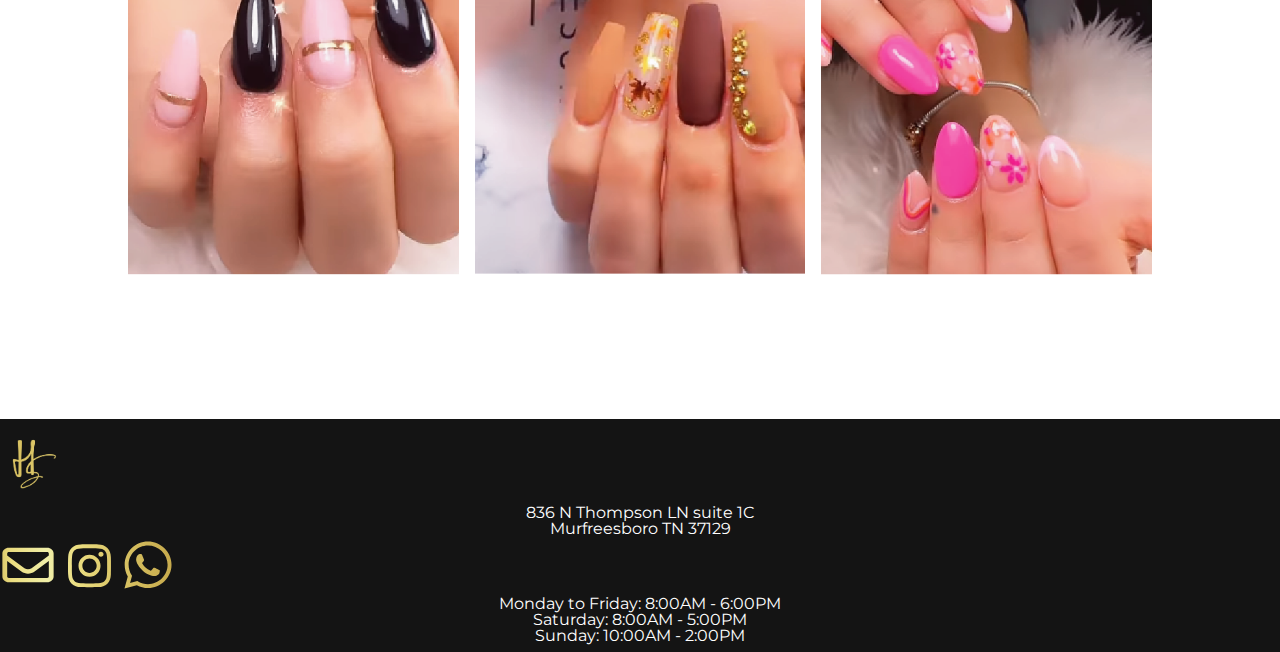
==== commit 51c8c9b3: "finished details" ====
--- a/booking.html
+++ b/booking.html
@@ -30,10 +30,10 @@
         <ul class="navbar-nav ms-auto">
 
           <li class="nav-item">
-            <a class="nav-link" href="/services.html">Servicios</a>
+            <a class="nav-link" href="/services.html">Services</a>
           </li>
           <li class="nav-item">
-            <a class="nav-link" href="/contact.html">Contacto</a>
+            <a class="nav-link" href="/contact.html">Contact</a>
           </li>
           <li class="nav-item">
             <a class="nav-link" href="/booking.html">Booking</a>
@@ -42,21 +42,21 @@
       </div>
     </div>
   </nav>
-  <header class="position-relative header-services">
+  <header class="position-relative header-booking">
 
 
 
   </header>
   <div class="position-relative divider-container">
     <div class="title-divider">
-      <p class="header-text-services">Estás lista para <br> <span>Reservar?</span></p>
+      <p class="header-text-services">Are you ready to <br> <span>Book?</span></p>
     </div>
   </div>
   <section class="section-services position-relative">
     <div class="booking-container d-flex flex-column justify-content-center align-items-center">
-      <p>Luego de estar segura del servicio que
-        quieres contratar, haz click en el siguiente
-        enlace y ¡Agenda tu cita!</p>
+      <p>After you are sure of the service you want
+        you want to hire, click on the following
+        link and schedule your appointment!</p>
       <a class="btn-booking" target="_blank" href="https://booksy.com/en-us/526987_haizelnailstudio_nail-salon_36059_murfreesboro#ba_s=sh_1">Book now!</a>
     </div>
   </section>
@@ -64,7 +64,7 @@
   <div class="position-relative">
     <div class="title-divider">
       <div></div>
-      <p class="header-text-services">Más de nuestra <br> <span>Galería</span></p>
+      <p class="header-text-services">More from our <br> <span>Gallery</span></p>
       <div></div>
     </div>
   </div>
@@ -109,9 +109,9 @@
     </div>
 
     <p class="d-none d-lg-block">
-      Lunes a Viernes: 8:00AM - 6:00PM <br>
-      Sábados: 8:00AM - 5:00PM <br>
-      Domingos: 10:00AM - 2:00PM
+      Monday to Friday: 8:00AM - 6:00PM <br>
+      Saturday: 8:00AM - 5:00PM <br>
+      Sunday: 10:00AM - 2:00PM
     </p>
   </footer>
 </body>
--- a/styles/styles.css
+++ b/styles/styles.css
@@ -101,7 +101,7 @@
     url("/assets/img/fotoinicio.jpg");
   background-position: center;
   background-size: cover;
-  height: 80vh;
+  height: 50vh;
 }
 
 .header-text {
@@ -121,14 +121,19 @@
   background: #efe187;
   background: linear-gradient(to bottom, #efe187 0%, #f1eca3 50%, #b2813a 100%);
   -webkit-background-clip: text;
+  background-clip: text;
   -webkit-text-fill-color: transparent;
 
   color: #ceb524;
+
+  display: block;
+  padding: 4rem 1rem;
+  margin-top: -3rem;
 }
 
 .logo-background {
   position: absolute;
-  top: -90%;
+  top: -60%;
   left: -5%;
   width: 35%;
 }
@@ -187,6 +192,12 @@
   -webkit-text-fill-color: transparent;
 }
 
+a.check-more {
+  margin: 0;
+}
+div.check-more-container {
+  margin-top: 4rem;
+}
 .gallery-container {
   /* grid-template-columns: repeat(3, 1fr);
   grid-auto-rows: minmax(150px auto);
@@ -308,7 +319,7 @@
 }
 
 .services-list li:hover {
-  background-color: rgb(234, 234, 234);
+  background-color: rgb(243, 243, 243);
 }
 
 .services-list li:last-of-type {
@@ -459,11 +470,11 @@
 
 .header-booking {
   background: linear-gradient(rgba(0, 0, 255, 0), rgb(255, 255, 255)),
-    url("/assets/img/foto-booking.jpg");
-  background-position: center;
+    url("/assets/img/pexels-designecologist-887352\ \(1\).jpg");
+  background-position: 50% 60%;
   background-repeat: no-repeat;
   background-size: cover;
-  height: 70vh;
+  height: 60vh;
 }
 .title-divider {
   display: flex;
@@ -507,11 +518,13 @@
   background: #efe187;
   background: linear-gradient(to bottom, #efe187 0%, #f1eca3 50%, #b2813a 100%);
   -webkit-background-clip: text;
+  background-clip: text;
   -webkit-text-fill-color: transparent;
+  padding: 1rem;
 }
 
 .booking-container {
-  max-width: 25%;
+  max-width: 32%;
   margin: 0 auto;
   text-align: center;
   font-size: 1.2em;
@@ -577,7 +590,7 @@
     font-size: 6rem;
   }
   .categories-container {
-    margin: 1rem auto 0 auto;
+    margin: 3rem auto 0 auto;
     width: 75%;
   }
 
@@ -671,6 +684,10 @@
 
   .booking-container {
     max-width: 80%;
+  }
+
+  .header-booking {
+    height: 40vh;
   }
 }
 
@@ -724,6 +741,12 @@
   /* .longer {
     width: 35%;
   } */
+
+  /* Booking page */
+  /* SERVICES PAGE */
+  .header-booking {
+    height: 40vh;
+  }
 }
 
 @media screen and (min-width: 1450px) {
